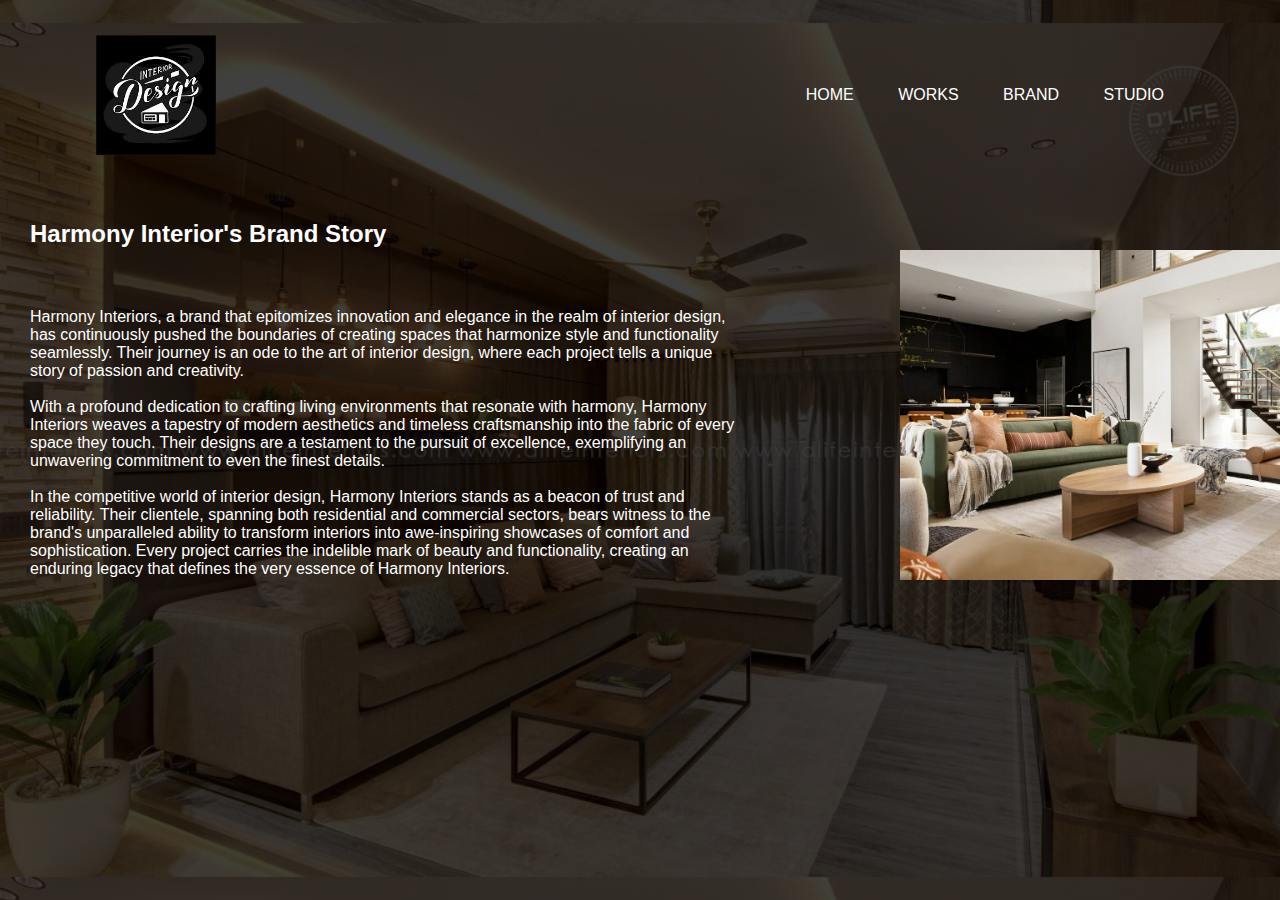
==== brand.html @ 712baba8 "update brand.html to github" ====
<!DOCTYPE html>
<html>
<head>
    <title>Interior Design</title>
    <link rel="stylesheet" href="websitepage3.css">
    <link rel="icon" href="image/images (1).jpeg">
</head>
<body>
    <div class="banner">
        <div class="navbar">
            <img src="image/images (1).jpeg" class="logo">
            <ul>
                <li><a href="Home.html">Home</a></li>
                <li><a href="work.html">Works</a></li>
                <li><a href="WebsitePage3.html">Brand</a></li>
                <li><a href="Studio.html">Studio</a></li>
            </ul>
        </div>

        <div class = "branding">
            <h2 class = "brand">Harmony Interior's Brand Story</h2>
            <p class = "brand">
            Harmony Interiors, a brand that epitomizes innovation and elegance in the realm of interior design, 
            has continuously pushed the boundaries of creating spaces that harmonize style and functionality seamlessly. 
            Their journey is an ode to the art of interior design, where each project tells a unique story of passion 
            and creativity.
            <br><br>With a profound dedication to crafting living environments that resonate with harmony, 
            Harmony Interiors weaves a tapestry of modern aesthetics and timeless craftsmanship into the fabric of 
            every space they touch. Their designs are a testament to the pursuit of excellence, exemplifying an 
            unwavering commitment to even the finest details.
            <br><br>In the competitive world of interior design, 
            Harmony Interiors stands as a beacon of trust and reliability. Their clientele, spanning both 
            residential and commercial sectors, bears witness to the brand's unparalleled ability to transform 
            interiors into awe-inspiring showcases of comfort and sophistication. Every project carries the 
            indelible mark of beauty and functionality, creating an enduring legacy that defines the very 
            essence of Harmony Interiors.
            </p>
        
            <img class = "branddesign" src = "image/Contemporary-interior-design-and-decor-Urbanology-Designs.jpg">
        </div>

</body>
</html>
---- websitepage3.css ----
*
{
    margin :0;
    padding :0;
    font-family: sans-serif;
    box-sizing: border-box;

}

.banner
{
    position: relative;
    width: 100%;
    height: 100vh;
    background-image: linear-gradient(rgba(0,0,0,0.75),rgba(0,0,0,0.75)), url('image/Living.jpg');
    background-size: contain;
    background-position: center;
    background-attachment: fixed;
}

.navbar
{
    width: 85%;
    margin: auto;
    padding: 35px 0;
    display: flex;
    align-items: center;
    justify-content: space-between;
}

.logo
{
    width: 120px;
    cursor: pointer;
}

.navbar ul li
{
    list-style: none;
    display: inline-block;
    margin: 0 20px;
    position: relative;
}

.navbar ul li a
{
    text-decoration: none;
    color: #fff;
    text-transform: uppercase;
}

.navbar ul li::after
{
    content: '';
    height: 3px;
    width: 0;
    background: #009688;
    position: absolute;
    left: 0;
    bottom: -10px;
    transition: 0.5s;
}

.navbar ul li:hover::after
{
    width: 100%;

}

.brand
{

    font-family:'Lucida Sans', 'Lucida Sans Regular', 'Lucida Grande', 'Lucida Sans Unicode', Geneva, Verdana, sans-serif;
    width: 60%;
    padding: 30px;
    color: white; /* Sets the text color to white */
}

.branddesign
{
    background: linear-gradient(to top, rgba(0,0,0,0.8)50%,rgba(0,0,0,0.8)50%);
    position: absolute;
    top: 250px;
    left: 900px;
    width: 500px;
    height: auto;
}

.branding
{
    justify-content: center;
    align-items: center;
}
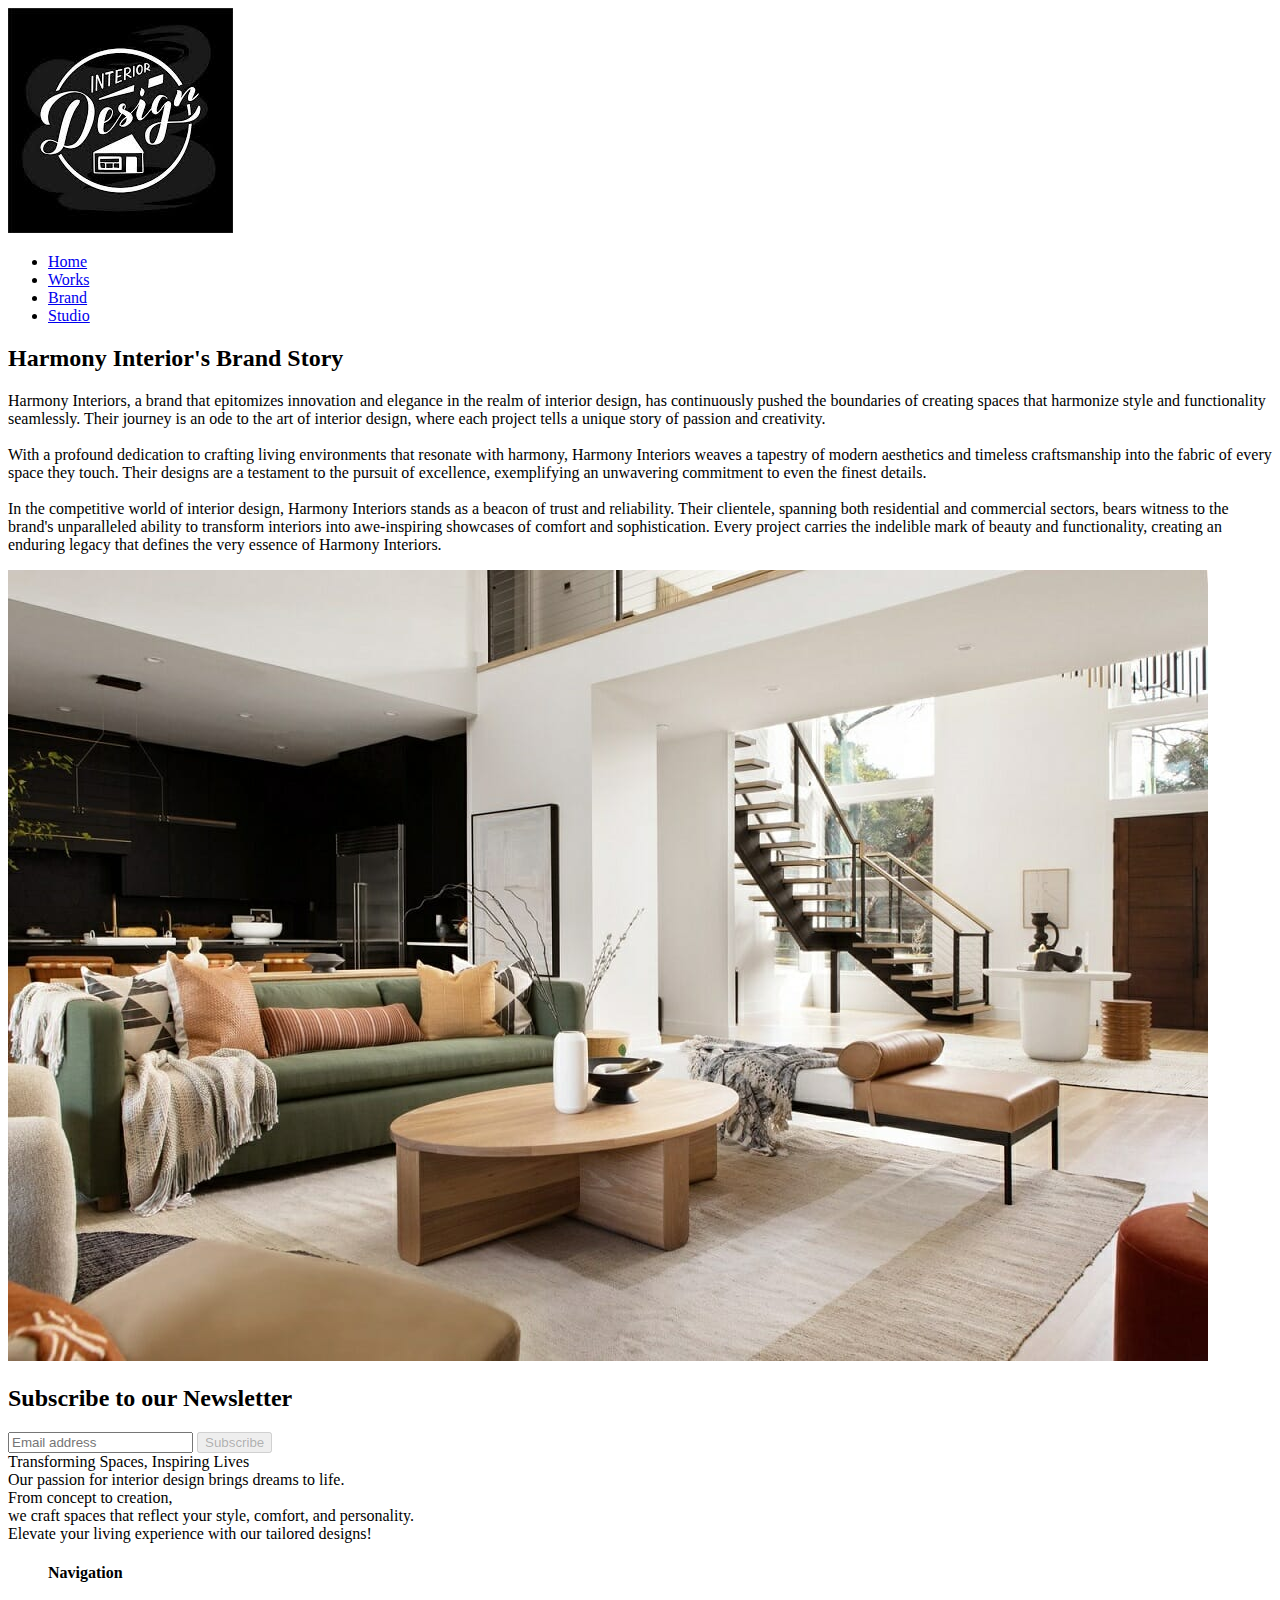
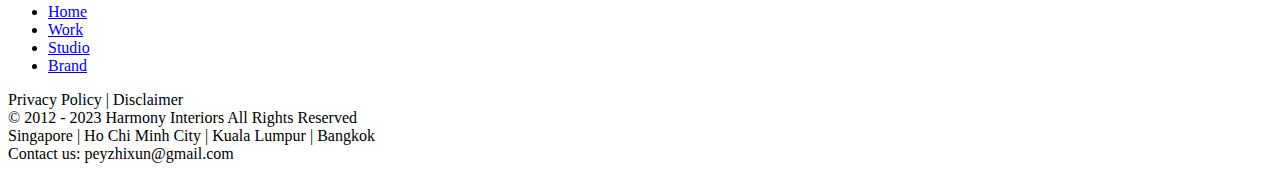
==== commit cac9a572: "update brand.html to github" ====
--- a/brand.html
+++ b/brand.html
@@ -2,7 +2,8 @@
 <html>
 <head>
     <title>Interior Design</title>
-    <link rel="stylesheet" href="websitepage3.css">
+    <link rel="stylesheet" href="HeaderFooter.css">
+    <link rel = "stylesheet" href = "MainContent.css">
     <link rel="icon" href="image/images (1).jpeg">
 </head>
 <body>
@@ -12,7 +13,7 @@
             <ul>
                 <li><a href="Home.html">Home</a></li>
                 <li><a href="work.html">Works</a></li>
-                <li><a href="WebsitePage3.html">Brand</a></li>
+                <li><a href="brand.html">Brand</a></li>
                 <li><a href="Studio.html">Studio</a></li>
             </ul>
         </div>
@@ -39,5 +40,46 @@
             <img class = "branddesign" src = "image/Contemporary-interior-design-and-decor-Urbanology-Designs.jpg">
         </div>
 
+        <div class="footer">
+
+            <div id="signup">
+                <form action="" method="" id="subscribe-form" name="-subscribe-form" class="validate" target="_blank" novalidate>
+                    <div id="signup_scroll">
+                        <h2>Subscribe to our Newsletter</h2>
+                        <input type="email" value="" name="EMAIL" class="email" id="mce-EMAIL" placeholder="Email address" required>
+                        <input type="submit" value="Subscribe" name="subscribe" id="-subscribe" class="button" disabled>
+                    </div>
+                </form>
+            </div>
+
+            <div class = "footer-para">
+                Transforming Spaces, Inspiring Lives<br> Our passion for interior design brings dreams to life.<br>
+                From concept to creation,<br> we craft spaces that reflect your style, comfort, and personality.<br>
+                Elevate your living experience with our tailored designs!
+            </div>
+            <div class="footer-links">
+                <!-- Navigation links -->
+                <ul>
+                    <h4>Navigation</h2>
+                    <li><a href ="Home.html">Home</a></li>
+                    <li><a href="work.html">Work</a></li>
+                    <li><a href="studio.html">Studio</a></li>
+                    <li><a href="brand.html">Brand</a></li>
+                    <!-- Add other links as needed -->
+                </ul>
+            </div>
+
+            <div class = "copyright">
+                <p>
+                    Privacy Policy | Disclaimer <br>
+                    © 2012 - 2023 Harmony Interiors All Rights Reserved <br>
+                    Singapore | Ho Chi Minh City | Kuala Lumpur | Bangkok<br>
+                    Contact us: peyzhixun@gmail.com
+                </p>
+            </div>
+
+
+        </div>
+
 </body>
 </html>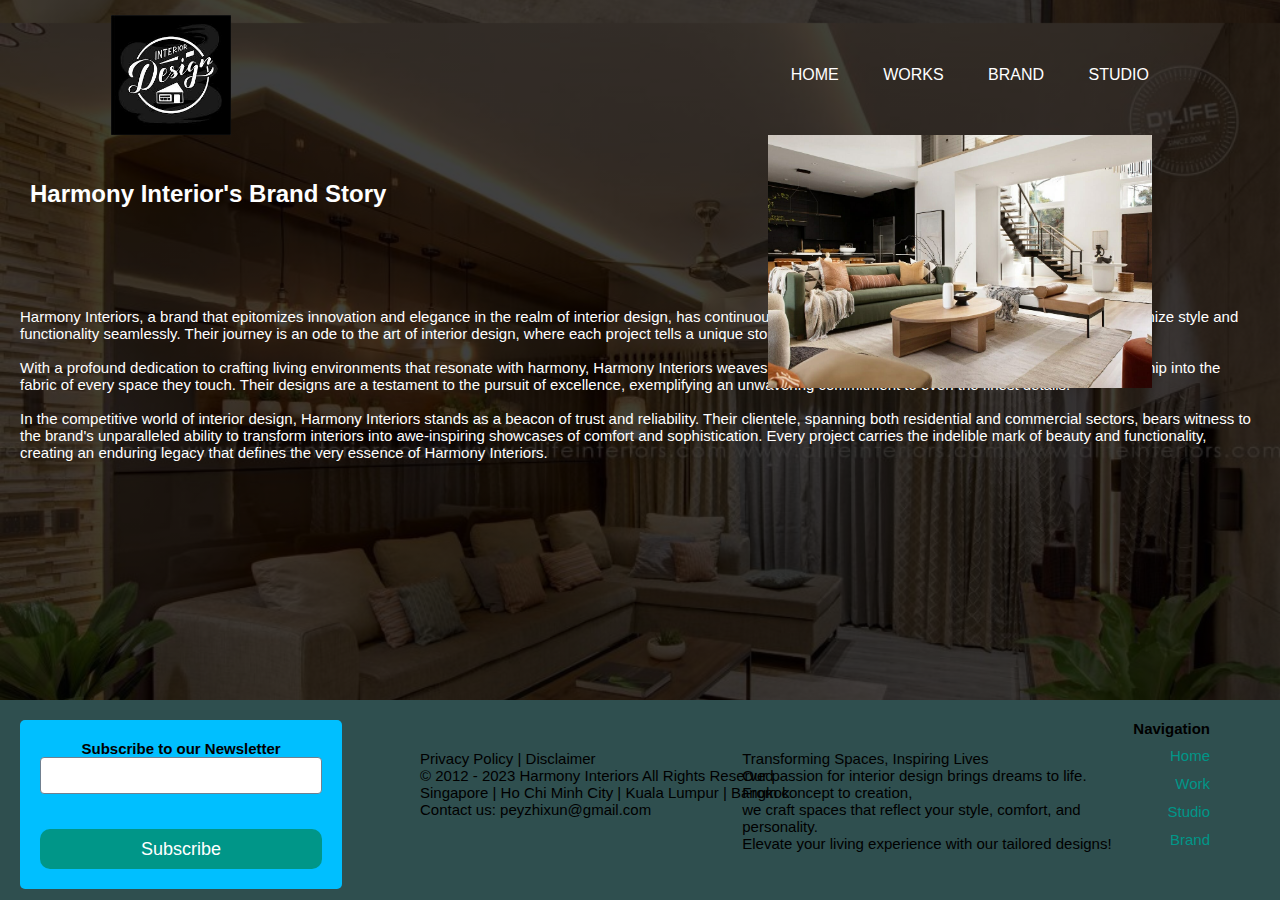
==== commit 7a841b74: "update brand.html to github" ====
--- a/brand.html
+++ b/brand.html
@@ -1,16 +1,23 @@
 <!DOCTYPE html>
 <html>
 <head>
-    <title>Interior Design</title>
+    <!-- Title of the webpage -->
+    <title>Branding</title>
+    <!-- External stylesheets -->
     <link rel="stylesheet" href="HeaderFooter.css">
     <link rel = "stylesheet" href = "MainContent.css">
+    <!-- Favicon for the webpage -->
     <link rel="icon" href="image/images (1).jpeg">
 </head>
 <body>
+    <!-- Main container -->
     <div class="banner">
+        <!-- Navigation bar -->
         <div class="navbar">
+            <!-- Logo -->
             <img src="image/images (1).jpeg" class="logo">
             <ul>
+            <!-- Navigation links -->
                 <li><a href="Home.html">Home</a></li>
                 <li><a href="work.html">Works</a></li>
                 <li><a href="brand.html">Brand</a></li>
@@ -18,9 +25,17 @@
             </ul>
         </div>
 
+        <!-- Branding section -->
         <div class = "branding">
+
+            <!-- Title and description of brand story -->
             <h2 class = "brand">Harmony Interior's Brand Story</h2>
             <p class = "brand">
+                <!-- Brand story content -->
+                <!-- Describes the essence and journey of Harmony Interiors -->
+                <!-- Emphasizes dedication to innovation and elegance in interior design -->
+                <!-- Highlights the brand's commitment to creating harmonious spaces -->
+
             Harmony Interiors, a brand that epitomizes innovation and elegance in the realm of interior design, 
             has continuously pushed the boundaries of creating spaces that harmonize style and functionality seamlessly. 
             Their journey is an ode to the art of interior design, where each project tells a unique story of passion 
@@ -37,11 +52,14 @@
             essence of Harmony Interiors.
             </p>
         
-            <img class = "branddesign" src = "image/Contemporary-interior-design-and-decor-Urbanology-Designs.jpg">
+            <!-- Image illustrating brand's design -->
+            <img class = "branddesign" src = "image/Contemporary-interior-design-and-decor-Urbanology-Designs.jpg"></img>
         </div>
 
+        <!-- Footer section -->
         <div class="footer">
 
+            <!-- Newsletter signup form -->
             <div id="signup">
                 <form action="" method="" id="subscribe-form" name="-subscribe-form" class="validate" target="_blank" novalidate>
                     <div id="signup_scroll">
@@ -52,11 +70,13 @@
                 </form>
             </div>
 
+            <!-- Footer paragraph -->
             <div class = "footer-para">
                 Transforming Spaces, Inspiring Lives<br> Our passion for interior design brings dreams to life.<br>
                 From concept to creation,<br> we craft spaces that reflect your style, comfort, and personality.<br>
                 Elevate your living experience with our tailored designs!
             </div>
+            <!-- Footer links -->
             <div class="footer-links">
                 <!-- Navigation links -->
                 <ul>
@@ -69,6 +89,7 @@
                 </ul>
             </div>
 
+            <!-- Copyright information -->
             <div class = "copyright">
                 <p>
                     Privacy Policy | Disclaimer <br>
--- a/HeaderFooter.css
+++ b/HeaderFooter.css
@@ -0,0 +1,170 @@
+*
+{
+    margin :0;
+    padding :0;
+    font-family: sans-serif;
+    box-sizing: border-box;
+
+}
+
+.banner
+{
+    position: relative;
+    width: 100%;
+    height: 100vh;
+    background-image: linear-gradient(rgba(0,0,0,0.75),rgba(0,0,0,0.75)), url('image/Living.jpg');
+    background-size: contain;
+    background-position: center;
+    background-attachment: fixed;
+}
+
+.navbar
+{
+    width: 85%;
+    margin: auto;
+    padding: 35px 0;
+    display: flex;
+    align-items: center;
+    justify-content: space-between;
+}
+
+.logo
+{
+    width: 120px;
+    cursor: pointer;
+}
+
+.navbar ul li
+{
+    list-style: none;
+    display: inline-block;
+    margin: 0 20px;
+    position: relative;
+}
+
+.navbar ul li a
+{
+    text-decoration: none;
+    color: #fff;
+    text-transform: uppercase;
+}
+
+.navbar ul li::after
+{
+    content: '';
+    height: 3px;
+    width: 0;
+    background: #009688;
+    position: absolute;
+    left: 0;
+    bottom: -10px;
+    transition: 0.5s;
+}
+
+.navbar ul li:hover::after
+{
+    width: 100%;
+
+}
+
+/* Footer CSS */
+.footer
+{
+    background-color: darkslategrey; 
+    width: 100%;
+    position: absolute;
+    text-align: left;
+    font-size: 15px;
+    padding: 20px ;
+    top: 700px;
+    color: black;
+    height: 200px;
+    display: flex; /* Use flexbox for layout */
+    flex-direction: row; /* Display content in a row */
+    justify-content: space-between; /* Distribute content */
+    align-items: flex-start; /* Align content to the top */
+}
+/* Styling for the newsletter signup form */
+
+#signup {
+    background: #00bfff;
+    padding: 20px;
+    border-radius: 5px;
+    text-align: center;
+    font-size: 10px;
+    margin-bottom: 5px;
+}
+
+#signup h2 {
+    margin-bottom: 0px;
+}
+
+#signup input[type="email"] {
+    width: 100%;
+    padding: 10px;
+    margin-bottom: 5px;
+    border: 1px solid slategrey;
+    border-radius: 4px;
+}
+
+#signup input[type="submit"] {
+    width: 100%;
+    padding: 10px;
+    border: none;
+    border-radius: 4px;
+    background-color: #009688;
+    color: fff;
+    cursor: pointer;
+    transition: background-color 0.3s ease;
+    border-radius: 10px;
+}
+
+#signup input[type="submit"]:hover {
+    background-color: white;
+}
+
+.copyright{
+    position: absolute;
+    text-align: left;
+    margin-left: 400px;
+    top: 50px;
+}
+
+.footer-para 
+{
+    margin-left: 400px;
+    margin-top: 30px;
+}
+
+.footer-links ul {
+    list-style: none;
+    display: flex;
+    padding: 0;
+    margin: 0;
+    
+}
+.footer-links h4{
+    margin-right: 50px
+}
+.footer-links ul {
+    text-decoration: none;
+    flex-direction: column;
+    list-style: none;
+    padding: 0;
+    margin: 0;
+    text-align: right;
+}
+
+.footer-links ul li {
+
+    list-style: none;
+    text-decoration: none;
+    margin-bottom: 1px; /* Space between each list item */
+    margin-right: 50px;
+    margin-top: 10px;
+}
+
+.footer-links ul li a {
+    text-decoration: none; /* Remove underline from links */
+    color:#009688; /* Set the link color */
+}--- a/MainContent.css
+++ b/MainContent.css
@@ -0,0 +1,848 @@
+.content{
+    width: 1200px;
+    height: auto;
+    margin: auto;
+    color: #fff;
+    position: relative;
+}
+
+.content .para{
+    padding-left: 20px;
+    padding-bottom: 25px;
+    font-family: Arial;
+    letter-spacing: 1.2px;
+    line-height: 30px;
+}
+
+.content h1{
+    font-family: 'Times New Roman';
+    font-size: 50px;
+    padding-left: 20px;
+    margin-top: 1%;
+    letter-spacing: 2px;
+}
+
+.content .con{
+    width: 160px;
+    height: 40px;
+    background-color: #009688;
+    border: none;
+    margin-bottom: 10px;
+    margin-left: 20px;
+    font-size: 18px;
+    border-radius: 10px;
+    cursor: pointer;
+    transition: .4s;
+}
+
+.content .con a{
+    text-decoration: none;
+    color: #000;
+    transition: .3s 
+}
+
+.con:hover{
+    background-color: #fff;
+}
+
+.content span{
+    color:#009688;
+    font-size: 60px;
+}
+
+.form{
+    width: 300px;
+    height: 460px;
+    background: linear-gradient(to top, rgba(0,0,0,0.8)50%,rgba(0,0,0,0.8)50%);
+    position: absolute;
+    top: 200px;
+    left: 1100px;
+    color: #fff;
+    border-radius: 10px;
+    padding: 25px;
+    margin: auto;
+    text-align: center;
+}
+
+input[type="text"],
+input[type="password"] {
+    width: 100%;
+    margin-bottom: 10px;
+    
+}
+
+#usernameFeedback {
+    margin-top: 10px;
+    font-size: 12px;
+    font-weight: bold;
+    color:#009688;
+    text-align: left;
+    margin-left: 15px;
+}
+
+input[type="password"] {
+    width: 100%;
+    margin-bottom: 10px;
+}
+
+#passwordFeedback {
+    margin-top: 10px;
+    font-size: 12px;
+    font-weight: bold;
+    color: #009688;
+    text-align: left;
+    margin-left: 15px;
+}
+
+
+.form h2{
+    width: 220px;
+    position: relative;
+    font-family:sans-serif;
+    color:#009688;
+    font-size: 22px;
+    background-color: white;
+    border-radius: 10px;
+    margin: 0px;
+    padding: 8px;  
+    right: -10px;
+    text-align: center;
+    
+    
+}
+
+.form input{
+    width: 220px;
+    height: 35px;
+    background: transparent;
+    border-bottom: 1px solid #009688;
+    border-top: none;
+    border-right: none;
+    border-left: none;
+    color:#fff;
+    font-size: 15px;
+    letter-spacing: 1px;
+    margin-top: 30px;
+    font-family: sans-serif;
+}
+
+.form input:focus{
+    outline: none;
+}
+
+::placeholder{
+    color: white;
+    font-family: Arial;
+}
+
+.button{
+    width: 220px;
+    height: 40px;
+    background:#009688;
+    border: none;
+    margin-top: 30px;
+    font-size: 18px;
+    border-radius: 10px;
+    cursor: pointer;
+    color: #fff;
+    transition: 0.4s ease;
+}
+
+.button:hover{
+    background: #fff;
+    color:#009688;
+}
+
+.button a{
+    text-decoration: none;
+    color: #000;
+    font-weight: bold;
+}
+
+.form .link{
+    font-family: Arial, Helvetica, sans-serif;
+    font-size: 17px;
+    padding-top: 20px;
+    text-align: center;
+}
+
+.form .link a{
+    text-decoration:none;
+    color:#009688;
+}
+
+.loginwith{
+    padding-top:15px;
+    padding-bottom: 10px;
+    text-align: center;
+
+}
+
+.icon a{
+    text-decoration: none;
+    color: #fff;
+
+}
+
+.icon ion-icon{
+    color:white;
+    font-size: 25px;
+    padding-left: 14px;
+    padding-top: 5px; 
+    transition: 0.3s ease;
+}
+
+.icon ion-icon:hover{
+    color:#009688;
+}
+
+@media screen and (max-width: 480px) {
+    .content {
+        font-size: 9px;
+        padding: 5px;
+        width: 100%;
+    }
+    .form {
+        width: 65%; /* Adjust for full-width mobile form */
+        left: 20%; /* Reset position for mobile */
+    }
+    .content h1 {
+        font-size: 35px; /* Adjust heading size for mobile */
+    }
+    .navbar {
+        padding: 10px; /* Adjust navbar padding for mobile */
+        font-size: 10px;
+        width: 100%;
+    }
+}
+
+@media screen and (min-width: 481px) and (max-width: 768px) {
+    /* Styles specific to tablet-sized screens go here */
+    .content {
+        font-size: 16px; /* Adjust font size for tablets */
+        padding: 10px; /* Adjust padding for tablets */
+    }
+    .form {
+        width: 50%; /* Adjust form width for tablets */
+        left: 30%; /* Center the form horizontally for tablets */
+    }
+    .content h1 {
+        font-size: 45px; /* Adjust heading size for tablets */
+    }
+    .navbar {
+        padding: 20px; /* Adjust navbar padding for tablets */
+    }
+}
+
+
+/*-------------------------------------------------------*/
+/* Styling for Home Page */
+/*-------------------------------------------------------*/
+
+.Homepage-details
+{
+    width: 100%;
+    position: absolute;
+    top: 50%;
+    transform: translateY(-50%);
+    text-align: center;
+    color: #fff;
+}
+
+.Homepage-details h1
+{
+    font-size: 35px;
+    margin-top: 160px;
+    padding: 10px;
+}
+
+.Homepage-details .p
+{
+    margin: 20px auto;
+    font-weight: 100;
+    line-height: 25px;
+    font-size: 15px;
+}
+
+.Homepage-button
+{
+    width: 200px;
+    padding: 15px 0;
+    text-align: center;
+    margin: 20px 10px;
+    border-radius: 25px;
+    font-weight: bold;
+    border: 2px solid #009688;
+    background: transparent;
+    color: #fff;
+    cursor: pointer;
+    position: relative;
+    overflow: hidden;
+}
+
+.Homepage-button span
+{
+    background: #009688;
+    height: 100%;
+    width: 0;
+    border-radius: 25px;
+    position: absolute;
+    left: 0;
+    bottom: 0;
+    z-index: -1;
+    transition: 0.5s;
+}
+
+.Homepage-button:hover span
+{
+    width: 100%;
+}
+
+.Homepage-button:hover
+{
+    border: none;
+}
+
+
+
+@media screen and (max-width: 480px) {
+    .Homepage-content {
+        font-size: 14px;
+        padding: 5px;
+        width: 100%;
+    }
+
+    .Homepage-details h1 {
+        font-size: 30px; /* Adjust heading size for mobile */
+    }
+
+    .Homepage-navbar {
+        padding: 10px; /* Adjust navbar padding for mobile */
+        font-size: 10px;
+        width: 100%;
+    }
+
+    .footer {
+        flex-direction: column; /* Stack footer content vertically */
+        align-items: center; /* Center content */
+        height: 700px;
+    }
+
+    #signup {
+        width: 80%; /* Adjust width */
+        margin-bottom: 20px; /* Add some space */
+    }
+
+    .footer-para {
+        text-align: center; /* Center text */
+        font-size: 15px; /* Adjust font size */
+        margin: 20px 0; /* Add space */
+        margin-top: 120px;
+    }
+
+    .footer-links {
+        text-align: center; /* Center links */
+    }
+
+    .footer-links ul {
+        padding: 0;
+        margin: 0;
+        margin-left: 120px;
+    }
+
+    .footer-links ul li {
+        margin: 10px 0; /* Add space between links */
+        margin-right: 150px;
+    }
+    .footer-links h4{
+        text-align: center;
+        margin-right: 150px;
+    }
+
+    .copyright {
+        text-align: center; /* Center text */
+        font-size: 14px; /* Adjust font size */
+        margin: 10px 0; /* Add space */
+        margin-top: 200px;
+    }
+}
+
+
+@media screen and (min-width: 481px) and (max-width: 768px) {
+    /* Styles specific to tablet-sized screens go here */
+    .Homepage-content {
+        font-size: 16px; /* Adjust font size for tablets */
+        padding: 10px; /* Adjust padding for tablets */
+    }
+
+    .Homepage-details h1 {
+        font-size: 45px; /* Adjust heading size for tablets */
+    }
+    .Homepage-navbar {
+        padding: 20px; /* Adjust navbar padding for tablets */
+    }
+}
+/* --------------------------------------*/
+/* Work Page Styling */
+/*---------------------------------------*/
+
+.works {
+    text-align: center;
+    color: #009688;
+    margin-bottom: 0%;
+}
+
+.works h3 {
+    font-size: 24px;
+}
+
+.work-container {
+    display: flex;
+    flex-wrap: wrap;
+    justify-content: center;
+    align-items: center;
+    margin-top: 20px;
+}
+
+.work-container div {
+    background: linear-gradient(to top, rgba(0,0,0,0.8)50%,rgba(0,0,0,0.8)50%);
+    width: 12%;
+    margin: 10px;
+    position: relative;
+    overflow: hidden;
+    border-radius: 10px;
+}
+
+.work-container div img {
+    width: 100%;
+    height: auto;
+    transition: transform 0.3s ease-in-out;
+    border-radius: 10px;
+}
+
+.work-container div:hover img {
+    transform: scale(1.05);
+    
+}
+
+@media screen and (max-width: 480px) {
+    .navbar {
+        padding: 10px;
+        font-size: 9px;
+        width: 100%; 
+    }
+
+    .logo {
+        width: 80px; /* Adjust logo size for mobile */
+    }
+
+
+    .works h3 {
+        font-size: 20px; /* Adjust heading size for mobile */
+    }
+
+    .work-container {
+        display: flex;
+        flex-wrap: wrap;
+        justify-content: center;
+        align-items: center;
+        margin-top: 20px;
+        
+    }
+    
+    .work-container div {
+        background: linear-gradient(to top, rgba(0,0,0,0.8)50%,rgba(0,0,0,0.8)50%);
+        width: 20%;
+        margin: 10px;
+        position: relative;
+        overflow: hidden;
+    }
+    
+    .work-container div img {
+        width: 100%;
+        height: auto;
+        transition: transform 0.3s ease-in-out;
+        
+    }
+    
+    .work-container div:hover img {
+        transform: scale(1.05);
+    }
+}
+
+@media screen and (min-width: 481px) and (max-width: 768px) {
+    .navbar {
+        padding: 15px;
+        font-size: 10px;
+    }
+
+    .logo {
+        width: 80px;
+    }
+    
+    .works h3 {
+        font-size: 20px; /* Adjust heading size for mobile */
+    }
+
+    .work-container {
+        display: flex;
+        flex-wrap: wrap;
+        justify-content: center;
+        align-items: center;
+        margin-top: 20px;
+    }
+    
+    .work-container div {
+        background: linear-gradient(to top, rgba(0,0,0,0.8)50%,rgba(0,0,0,0.8)50%);
+        width: 15%;
+        margin: 10px;
+        position: relative;
+        overflow: hidden;
+    }
+    
+    .work-container div img {
+        width: 100%;
+        height: auto;
+        transition: transform 0.3s ease-in-out;
+    }
+    
+    .work-container div:hover img {
+        transform: scale(1.05);
+    }
+}
+
+/* -------------------------------------*/
+/* Brand Page Styling */
+/* -------------------------------------*/
+
+.brand
+{
+
+    font-family:'Lucida Sans', 'Lucida Sans Regular', 'Lucida Grande', 'Lucida Sans Unicode', Geneva, Verdana, sans-serif;
+    width: 60%;
+    padding: 30px;
+    color: white; /* Sets the text color to white */
+}
+
+.branddesign
+{
+    background: linear-gradient(to top, rgba(0,0,0,0.8)50%,rgba(0,0,0,0.8)50%);
+    position: absolute;
+    top: 250px;
+    left: 900px;
+    width: 500px;
+    height: auto;
+    transition: transform 0.3s ease-in-out
+}
+.branddesign:hover{
+    transform: scale(1.05);
+}
+
+.branding
+{
+    justify-content: center;
+    align-items: center;
+}
+
+
+@media screen and (max-width: 480px) {
+    .branding p {
+        font-size: 12px;
+        padding: 20px;
+        width: 90%;
+    }
+    .brand h2 {
+        font-size: 25px;
+    }
+    .navbar {
+        padding: 10px;
+        font-size: 9px;
+        width: 100%;
+    }
+
+    .branddesign{
+        width: 30%;
+        left: 60%;
+        top: 18%;
+    }
+
+}
+
+@media screen and (min-width: 769px) {
+    .branding p {
+        font-size: 15px;
+        padding: 20px;
+        width: 100%;
+        margin-top: 50px;
+    }
+    .brand h2 {
+        font-size: 35px;
+    }
+    .navbar {
+        padding: 15px;
+    }
+
+    .branddesign{
+        width: 30%;
+        left: 60%;
+        top: 15%;
+    }
+}
+/* --------------------------------------*/
+/* Studio Page Styling */
+/* --------------------------------------*/
+.stu h3{
+    font-family: 'Times New Roman';
+    font-size: 15px;
+    padding-left: 40px;
+    letter-spacing: 2px;
+    color:#fff;
+}
+
+.stu h4{
+    font-family:'Segoe UI';
+    font-size: 20px;
+    padding-left: 40px;
+    margin-top: 1%;
+    letter-spacing: 2px;
+    color:#009688;
+    text-shadow: 10px;
+}
+
+.p1{
+    font-family: 'Times New Roman';
+    font-size: 20px;
+    padding-left: 40px;
+    margin-top: 0%;
+    letter-spacing: 2px;
+    color:#fff;
+}
+
+.awards h4{
+    font-family:'Segoe UI';
+    font-size: 20px;
+    padding-left: 40px;
+    margin-top: 1%;
+    letter-spacing: 2px;
+    color:#009688;
+    text-shadow: 10px;
+}
+
+.p2{
+    font-family: 'Times New Roman';
+    font-size: 20px;
+    padding-left: 40px;
+    margin-top: 0%;
+    letter-spacing: 1.5px;
+    color:#fff;
+}
+
+.projects h4{
+    font-family:'Segoe UI';
+    font-size: 20px;
+    padding-left: 40px;
+    margin-top: 1%;
+    letter-spacing: 1.5px;
+    color:#009688;
+    text-shadow: 10px;
+}
+
+.p3{
+    font-family: 'Times New Roman';
+    font-size: 20px;
+    padding-left: 40px;
+    margin-top: 0%;
+    letter-spacing: 2px;
+    color:#fff; 
+}
+
+
+.testament p {
+    font-family: 'Segoe UI';
+    font-size: 15px;
+    margin-left: 240px;
+    margin-top: -270px;
+    letter-spacing: 1.5;
+    color:aliceblue;
+    text-shadow: 10px;
+    
+}
+
+.founder h3 {
+    font-family:'Segoe UI';
+    font-size: 20px;
+    margin-left: 700px;
+    margin-top: -250px;
+    letter-spacing: 2px;
+    color:#009688;
+    text-shadow: 10px;
+}
+
+.founder h4 {
+    font-family:'Segoe UI';
+    font-size: 20px;
+    margin-left: 700px;
+    margin-top: 30px;
+    letter-spacing: 2px;
+    color:#009688;
+    text-shadow: 10px;
+}
+
+.founder p {
+    font-family:'Segoe UI';
+    font-size: 15px;
+    margin-left: 700px;
+    margin-top: -30px;
+    letter-spacing: 1.5px;
+    color:aliceblue;
+    text-shadow: 10px;
+}
+
+.founder img {
+    position: absolute;
+    top: 250px;
+    left: 1240px;
+    width: 200px;
+    height: auto;
+}
+
+
+@media screen and (max-width: 480px) {
+    .navbar {
+        padding: 10px; 
+        font-size: 9px;
+        width: 100%;
+    }
+    .stu h4, .p1, .awards h4, .p2, .projects h4, .p3 {
+        
+        font-size: 16px; 
+        padding-left: 10px; 
+        color:#009688; 
+        
+    }
+    .testament p {
+        
+        font-size: 10px;
+        margin-left: 120px; 
+        margin-top:-180px;
+        color: #fff; 
+        
+    }
+    .founder h4{
+        color:#009688;
+        margin-left: 120px; 
+        margin-top: 20px;
+    }
+    .founder h3{
+        color:#009688;
+        margin-left: 120px;
+        margin-top: 20px;
+    }
+    .founder p{
+        font-size: 10px; 
+        margin-left: 120px; 
+        margin-top: 5px;
+        color: #fff;
+    }
+    .founder img {
+        width: 20%;
+        left: 40%;
+        top: 10%;
+    }
+
+}
+
+
+/* Tablet Media Query */
+@media screen and (min-width: 769px) and (max-width: 1024px) {
+    .navbar {
+        padding: 20px; /* Adjusted navbar padding for tablets */
+        font-size: 12px; /* Adjusted font size for tablets */
+        width: 100%; /* Adjusted width to occupy full width */
+    }
+
+    .stu h4,
+    .p1,
+    .awards h4,
+    .p2,
+    .projects h4,
+    .p3 {
+        font-size: 18px; /* Increased font size for better readability on tablets */
+        padding-left: 15px; /* Adjusted padding for text elements */
+        color: #009688; /* Adjusted text color if needed */
+        /* Add other necessary styles */
+    }
+
+    .testament p {
+        font-size: 12px; /* Increased font size for better readability on tablets */
+        margin-left: 150px; /* Adjusted margin for better layout */
+        margin-top: -300px; /* Adjusted top margin */
+        color: #fff; /* Adjusted text color if needed */
+        /* Add other necessary styles */
+    }
+
+    .founder h4,
+    .founder h3 {
+        color: #009688; /* Adjusted text color if needed */
+        margin-left: 150px; /* Adjusted margin for better layout */
+        margin-top: 20px; /* Adjusted top margin */
+        /* Add other necessary styles */
+    }
+
+    .founder p {
+        font-size: 12px; /* Increased font size for better readability on tablets */
+        margin-left: 150px; /* Adjusted margin for better layout */
+        margin-top: 5px; /* Adjusted top margin */
+        color: #fff; /* Adjusted text color if needed */
+        /* Add other necessary styles */
+    }
+
+    .founder img {
+        width: 20%; /* Adjusted image width */
+        left: 70%; /* Adjusted image position */
+        top: 50%; /* Adjusted image position */
+        /* Add other necessary styles */
+    }
+
+    .footer {
+        flex-direction: row; /* Revert to horizontal layout */
+        justify-content: space-around; /* Space items evenly */
+        align-items: center; /* Center content vertically */
+        height: 250px; /* Adjusted height for tablet */
+    }
+
+    #signup {
+        width: auto; /* Reset width for form */
+        margin-bottom: 0; /* Remove extra margin */
+    }
+
+    .footer-para {
+        text-align: center; /* Center text */
+        font-size: 12px; /* Adjust font size */
+        margin: 0; /* Reset margin */
+        margin-top: 75px;
+    }
+
+    .footer-links {
+        text-align: center; /* Center links */
+    }
+
+    .footer-links ul {
+        padding: 0;
+        margin: 0px;
+        display: flex; /* Display links in a row */
+        justify-content: center; /* Center links horizontally */
+    }
+
+    .footer-links ul li {
+        margin: 10 0px; /* Add space between links */
+    }
+
+    .copyright {
+        text-align: center; /* Center text */
+        font-size: 12px; /* Adjust font size */
+        margin: 10px 0; /* Add space */
+        margin-top: 0px;
+        margin-left: 180px;
+    }
+}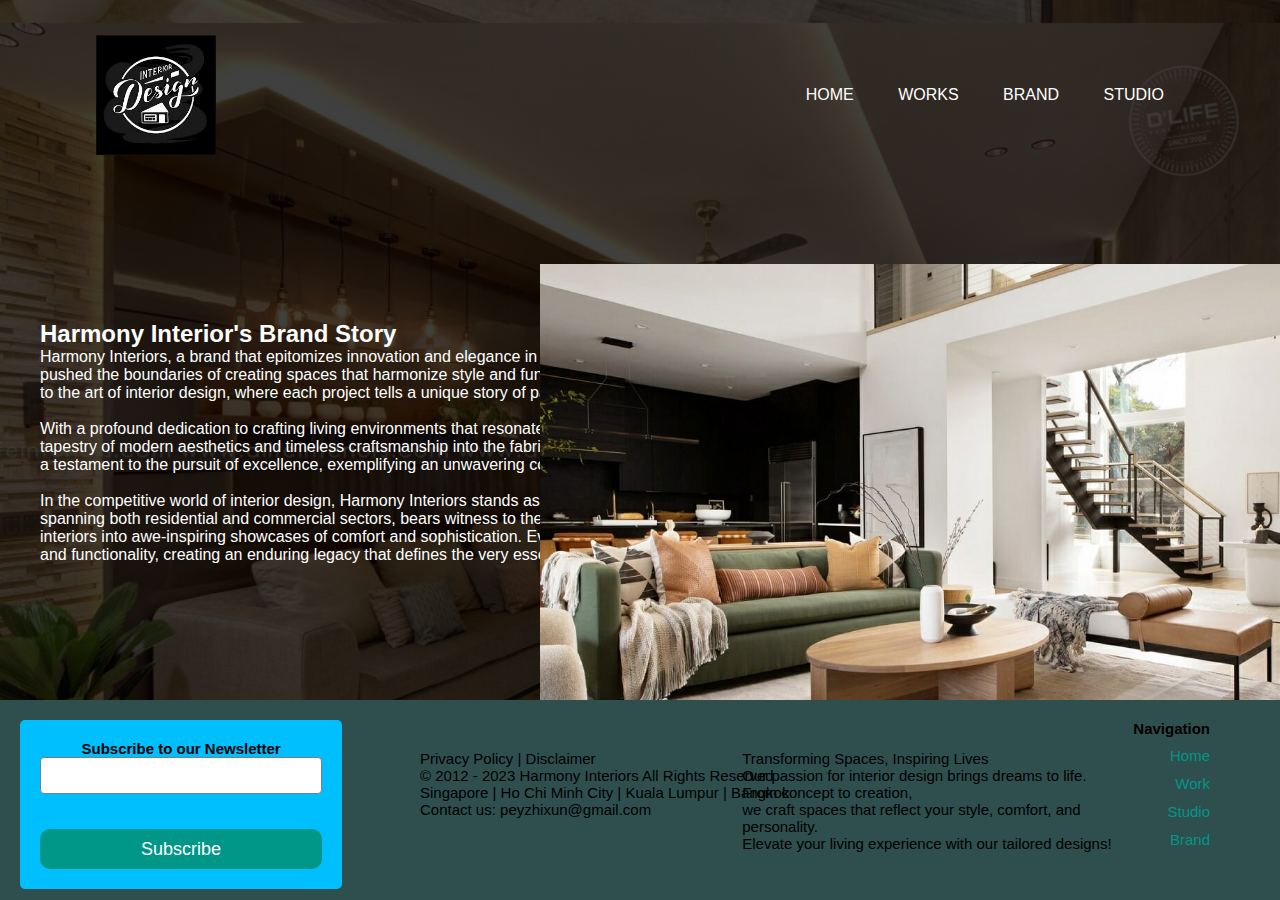
==== commit 7e77b3f5: "update brand.html to github" ====
--- a/brand.html
+++ b/brand.html
@@ -20,7 +20,7 @@
             <!-- Navigation links -->
                 <li><a href="Home.html">Home</a></li>
                 <li><a href="work.html">Works</a></li>
-                <li><a href="brand.html">Brand</a></li>
+                <li>BRAND</li>
                 <li><a href="Studio.html">Studio</a></li>
             </ul>
         </div>
--- a/HeaderFooter.css
+++ b/HeaderFooter.css
@@ -1,56 +1,58 @@
-*
-{
-    margin :0;
-    padding :0;
+/* Resetting default margins, padding, font-family, and box-sizing */
+* {
+    margin: 0;
+    padding: 0;
     font-family: sans-serif;
     box-sizing: border-box;
-
 }
 
-.banner
-{
+/* Banner styles */
+.banner {
     position: relative;
     width: 100%;
     height: 100vh;
-    background-image: linear-gradient(rgba(0,0,0,0.75),rgba(0,0,0,0.75)), url('image/Living.jpg');
+    /* Background image and properties */
+    background-image: linear-gradient(rgba(0, 0, 0, 0.75), rgba(0, 0, 0, 0.75)), url('image/Living.jpg');
     background-size: contain;
     background-position: center;
     background-attachment: fixed;
 }
 
-.navbar
-{
+/* Navbar styles */
+.navbar {
     width: 85%;
     margin: auto;
     padding: 35px 0;
     display: flex;
     align-items: center;
     justify-content: space-between;
+    color: white;
 }
 
-.logo
-{
+/* Logo styles */
+.logo {
     width: 120px;
     cursor: pointer;
 }
 
-.navbar ul li
-{
+/* Navigation list styles */
+.navbar ul li {
     list-style: none;
     display: inline-block;
     margin: 0 20px;
     position: relative;
 }
 
-.navbar ul li a
-{
+/* Navigation link styles */
+.navbar ul li a {
     text-decoration: none;
     color: #fff;
     text-transform: uppercase;
 }
 
-.navbar ul li::after
-{
+/* Styling for hover effect on navigation links */
+.navbar ul li::after {
+    /* Adds an underline effect */
     content: '';
     height: 3px;
     width: 0;
@@ -61,15 +63,13 @@
     transition: 0.5s;
 }
 
-.navbar ul li:hover::after
-{
+/* Hover styling */
+.navbar ul li:hover::after {
     width: 100%;
-
 }
 
-/* Footer CSS */
-.footer
-{
+/* Footer styles */
+.footer {
     background-color: darkslategrey; 
     width: 100%;
     position: absolute;
@@ -79,13 +79,13 @@
     top: 700px;
     color: black;
     height: 200px;
-    display: flex; /* Use flexbox for layout */
-    flex-direction: row; /* Display content in a row */
-    justify-content: space-between; /* Distribute content */
-    align-items: flex-start; /* Align content to the top */
+    display: flex;
+    flex-direction: row;
+    justify-content: space-between;
+    align-items: flex-start;
 }
+
 /* Styling for the newsletter signup form */
-
 #signup {
     background: #00bfff;
     padding: 20px;
@@ -95,10 +95,12 @@
     margin-bottom: 5px;
 }
 
+/* Styling for the title of the signup form */
 #signup h2 {
     margin-bottom: 0px;
 }
 
+/* Styling for the email input field */
 #signup input[type="email"] {
     width: 100%;
     padding: 10px;
@@ -107,6 +109,7 @@
     border-radius: 4px;
 }
 
+/* Styling for the submit button */
 #signup input[type="submit"] {
     width: 100%;
     padding: 10px;
@@ -119,33 +122,39 @@
     border-radius: 10px;
 }
 
+/* Styling for the submit button on hover */
 #signup input[type="submit"]:hover {
     background-color: white;
 }
 
-.copyright{
+/* Copyright information styles */
+.copyright {
     position: absolute;
     text-align: left;
     margin-left: 400px;
     top: 50px;
 }
 
-.footer-para 
-{
+/* Paragraph in the footer */
+.footer-para {
     margin-left: 400px;
     margin-top: 30px;
 }
 
+/* Styling for the unordered list in the footer links */
 .footer-links ul {
     list-style: none;
     display: flex;
     padding: 0;
     margin: 0;
-    
 }
-.footer-links h4{
-    margin-right: 50px
+
+/* Styling for the heading in footer links */
+.footer-links h4 {
+    margin-right: 50px;
 }
+
+/* Additional styling for the unordered list in footer links */
 .footer-links ul {
     text-decoration: none;
     flex-direction: column;
@@ -155,16 +164,17 @@
     text-align: right;
 }
 
+/* Styling for each list item in footer links */
 .footer-links ul li {
-
     list-style: none;
     text-decoration: none;
-    margin-bottom: 1px; /* Space between each list item */
+    margin-bottom: 1px;
     margin-right: 50px;
     margin-top: 10px;
 }
 
+/* Styling for the links in footer links */
 .footer-links ul li a {
-    text-decoration: none; /* Remove underline from links */
-    color:#009688; /* Set the link color */
-}+    text-decoration: none;
+    color: #009688;
+}
--- a/MainContent.css
+++ b/MainContent.css
@@ -1,3 +1,6 @@
+
+/* Login Page Styling */
+/* Content Styles */
 .content{
     width: 1200px;
     height: auto;
@@ -6,12 +9,14 @@
     position: relative;
 }
 
+/* Paragraph for content styles */
 .content .para{
     padding-left: 20px;
     padding-bottom: 25px;
     font-family: Arial;
     letter-spacing: 1.2px;
     line-height: 30px;
+    width: 60%;
 }
 
 .content h1{
@@ -52,10 +57,10 @@
 
 .form{
     width: 300px;
-    height: 460px;
+    height: 500px;
     background: linear-gradient(to top, rgba(0,0,0,0.8)50%,rgba(0,0,0,0.8)50%);
     position: absolute;
-    top: 200px;
+    top: 150px;
     left: 1100px;
     color: #fff;
     border-radius: 10px;
@@ -111,7 +116,8 @@
     
 }
 
-.form input{
+/* Styles for input fields within the form */
+.form input {
     width: 220px;
     height: 35px;
     background: transparent;
@@ -119,26 +125,29 @@
     border-top: none;
     border-right: none;
     border-left: none;
-    color:#fff;
+    color: #fff;
     font-size: 15px;
     letter-spacing: 1px;
     margin-top: 30px;
     font-family: sans-serif;
 }
 
-.form input:focus{
+/* Focus styles for input fields */
+.form input:focus {
     outline: none;
 }
 
-::placeholder{
+/* Placeholder text style */
+::placeholder {
     color: white;
     font-family: Arial;
 }
 
-.button{
+/* Styles for the login button */
+.button {
     width: 220px;
     height: 40px;
-    background:#009688;
+    background: #009688;
     border: none;
     margin-top: 30px;
     font-size: 18px;
@@ -148,53 +157,53 @@
     transition: 0.4s ease;
 }
 
-.button:hover{
+/* Hover effect for the login button */
+.button:hover {
     background: #fff;
-    color:#009688;
-}
-
-.button a{
-    text-decoration: none;
-    color: #000;
-    font-weight: bold;
-}
-
-.form .link{
+    color: #009688;
+}
+
+/* Styles for links within the form */
+.form .link {
     font-family: Arial, Helvetica, sans-serif;
     font-size: 17px;
     padding-top: 20px;
     text-align: center;
 }
 
-.form .link a{
-    text-decoration:none;
-    color:#009688;
-}
-
-.loginwith{
-    padding-top:15px;
+/* Styles for links within the form */
+.form .link a {
+    text-decoration: none;
+    color: #009688;
+}
+
+/* Styling for the 'loginwith' class */
+.loginwith {
+    padding-top: 15px;
     padding-bottom: 10px;
     text-align: center;
-
-}
-
-.icon a{
+}
+
+/* Icon link styles */
+.icon a {
     text-decoration: none;
     color: #fff;
-
-}
-
-.icon ion-icon{
-    color:white;
+}
+
+/* Icon styles for ion-icons */
+.icon ion-icon {
+    color: white;
     font-size: 25px;
     padding-left: 14px;
-    padding-top: 5px; 
+    padding-top: 5px;
     transition: 0.3s ease;
 }
 
-.icon ion-icon:hover{
-    color:#009688;
-}
+/* Hover effect for ion-icons */
+.icon ion-icon:hover {
+    color: #009688;
+}
+
 
 @media screen and (max-width: 480px) {
     .content {
@@ -239,8 +248,8 @@
 /* Styling for Home Page */
 /*-------------------------------------------------------*/
 
-.Homepage-details
-{
+/* Styling for the container holding home page details */
+.Homepage-details {
     width: 100%;
     position: absolute;
     top: 50%;
@@ -249,23 +258,23 @@
     color: #fff;
 }
 
-.Homepage-details h1
-{
+/* Styling for the main heading in the home page */
+.Homepage-details h1 {
     font-size: 35px;
     margin-top: 160px;
     padding: 10px;
 }
 
-.Homepage-details .p
-{
+/* Styling for the paragraphs in the home page details */
+.Homepage-details .p {
     margin: 20px auto;
     font-weight: 100;
     line-height: 25px;
     font-size: 15px;
 }
 
-.Homepage-button
-{
+/* Styling for the home page button */
+.Homepage-button {
     width: 200px;
     padding: 15px 0;
     text-align: center;
@@ -280,8 +289,8 @@
     overflow: hidden;
 }
 
-.Homepage-button span
-{
+/* Styling for the button hover effect */
+.Homepage-button span {
     background: #009688;
     height: 100%;
     width: 0;
@@ -293,17 +302,19 @@
     transition: 0.5s;
 }
 
-.Homepage-button:hover span
-{
+/* Increasing button width on hover */
+.Homepage-button:hover span {
     width: 100%;
 }
 
-.Homepage-button:hover
-{
+/* Removing border on button hover */
+.Homepage-button:hover {
     border: none;
 }
 
 
+
+/* @media for home page ( phone size ) */
 
 @media screen and (max-width: 480px) {
     .Homepage-content {
@@ -367,6 +378,7 @@
     }
 }
 
+/* @media for home page ( tablet size ) . */
 
 @media screen and (min-width: 481px) and (max-width: 768px) {
     /* Styles specific to tablet-sized screens go here */
@@ -382,20 +394,25 @@
         padding: 20px; /* Adjust navbar padding for tablets */
     }
 }
-/* --------------------------------------*/
+
+
+/* -------------------------------------- */
 /* Work Page Styling */
-/*---------------------------------------*/
-
+/* -------------------------------------- */
+
+/* Styling for the section containing work-related content */
 .works {
     text-align: center;
     color: #009688;
     margin-bottom: 0%;
 }
 
+/* Styling for the heading in the work section */
 .works h3 {
     font-size: 24px;
 }
 
+/* Styling for the container holding work items */
 .work-container {
     display: flex;
     flex-wrap: wrap;
@@ -404,8 +421,9 @@
     margin-top: 20px;
 }
 
+/* Styling for individual work items in the container */
 .work-container div {
-    background: linear-gradient(to top, rgba(0,0,0,0.8)50%,rgba(0,0,0,0.8)50%);
+    background: linear-gradient(to top, rgba(0, 0, 0, 0.8) 50%, rgba(0, 0, 0, 0.8) 50%);
     width: 12%;
     margin: 10px;
     position: relative;
@@ -413,6 +431,7 @@
     border-radius: 10px;
 }
 
+/* Styling for images within the work items */
 .work-container div img {
     width: 100%;
     height: auto;
@@ -420,284 +439,340 @@
     border-radius: 10px;
 }
 
+/* Hover effect on images within work items */
 .work-container div:hover img {
     transform: scale(1.05);
-    
-}
-
+}
+
+
+/* Adjustments for screens up to 480 pixels wide */
 @media screen and (max-width: 480px) {
+    /* Navbar adjustments for smaller screens */
     .navbar {
-        padding: 10px;
-        font-size: 9px;
-        width: 100%; 
-    }
-
+        padding: 10px; /* Decreases padding */
+        font-size: 9px; /* Reduces font size */
+        width: 100%; /* Sets width to fill the viewport */
+    }
+
+    /* Logo adjustments for smaller screens */
     .logo {
-        width: 80px; /* Adjust logo size for mobile */
-    }
-
-
+        width: 80px; /* Adjusts logo size for mobile */
+    }
+
+    /* Heading adjustments for smaller screens */
     .works h3 {
-        font-size: 20px; /* Adjust heading size for mobile */
-    }
-
+        font-size: 20px; /* Adjusts heading size for mobile */
+    }
+
+    /* Work container adjustments for smaller screens */
     .work-container {
-        display: flex;
-        flex-wrap: wrap;
-        justify-content: center;
-        align-items: center;
-        margin-top: 20px;
-        
-    }
-    
+        display: flex; /* Uses flexbox for layout */
+        flex-wrap: wrap; /* Allows items to wrap */
+        justify-content: center; /* Centers items horizontally */
+        align-items: center; /* Centers items vertically */
+        margin-top: 20px; /* Adds top margin */
+    }
+
+    /* Work container div adjustments for smaller screens */
     .work-container div {
         background: linear-gradient(to top, rgba(0,0,0,0.8)50%,rgba(0,0,0,0.8)50%);
-        width: 20%;
-        margin: 10px;
-        position: relative;
-        overflow: hidden;
+        width: 20%; /* Sets width of work items */
+        margin: 10px; /* Adds margin around work items */
+        position: relative; /* Sets positioning */
+        overflow: hidden; /* Hides overflowing content */
+    }
+
+    /* Work container div image adjustments for smaller screens */
+    .work-container div img {
+        width: 100%; /* Makes images fill their container */
+        height: auto; /* Preserves image aspect ratio */
+        transition: transform 0.3s ease-in-out; /* Adds image transition */
+    }
+
+    /* Work container div image hover adjustments for smaller screens */
+    .work-container div:hover img {
+        transform: scale(1.05); /* Scales images on hover */
+    }
+}
+
+/* Adjustments for screens between 481px and 768px wide */
+@media screen and (min-width: 481px) and (max-width: 768px) {
+    /* Navbar adjustments for mid-sized screens */
+    .navbar {
+        padding: 15px; /* Increases padding */
+        font-size: 10px; /* Adjusts font size */
+    }
+
+    /* Logo adjustments for mid-sized screens */
+    .logo {
+        width: 80px; /* Sets logo width */
     }
     
-    .work-container div img {
-        width: 100%;
-        height: auto;
-        transition: transform 0.3s ease-in-out;
-        
-    }
-    
-    .work-container div:hover img {
-        transform: scale(1.05);
-    }
-}
-
-@media screen and (min-width: 481px) and (max-width: 768px) {
-    .navbar {
-        padding: 15px;
-        font-size: 10px;
-    }
-
-    .logo {
-        width: 80px;
-    }
-    
+    /* Heading adjustments for mid-sized screens */
     .works h3 {
-        font-size: 20px; /* Adjust heading size for mobile */
-    }
-
+        font-size: 20px; /* Adjusts heading size for mid-sized screens */
+    }
+
+    /* Work container adjustments for mid-sized screens */
     .work-container {
-        display: flex;
-        flex-wrap: wrap;
-        justify-content: center;
-        align-items: center;
-        margin-top: 20px;
-    }
-    
+        display: flex; /* Uses flexbox for layout */
+        flex-wrap: wrap; /* Allows items to wrap */
+        justify-content: center; /* Centers items horizontally */
+        align-items: center; /* Centers items vertically */
+        margin-top: 20px; /* Adds top margin */
+    }
+
+    /* Work container div adjustments for mid-sized screens */
     .work-container div {
         background: linear-gradient(to top, rgba(0,0,0,0.8)50%,rgba(0,0,0,0.8)50%);
-        width: 15%;
-        margin: 10px;
-        position: relative;
-        overflow: hidden;
-    }
-    
+        width: 15%; /* Sets width of work items */
+        margin: 10px; /* Adds margin around work items */
+        position: relative; /* Sets positioning */
+        overflow: hidden; /* Hides overflowing content */
+    }
+
+    /* Work container div image adjustments for mid-sized screens */
     .work-container div img {
-        width: 100%;
-        height: auto;
-        transition: transform 0.3s ease-in-out;
-    }
-    
+        width: 100%; /* Makes images fill their container */
+        height: auto; /* Preserves image aspect ratio */
+        transition: transform 0.3s ease-in-out; /* Adds image transition */
+    }
+
+    /* Work container div image hover adjustments for mid-sized screens */
     .work-container div:hover img {
-        transform: scale(1.05);
-    }
-}
-
-/* -------------------------------------*/
+        transform: scale(1.05); /* Scales images on hover */
+    }
+}
+
+
+/* ------------------------------------- */
 /* Brand Page Styling */
-/* -------------------------------------*/
-
-.brand
-{
-
-    font-family:'Lucida Sans', 'Lucida Sans Regular', 'Lucida Grande', 'Lucida Sans Unicode', Geneva, Verdana, sans-serif;
-    width: 60%;
+/* ------------------------------------- */
+
+/* Styles for the branding section */
+.branding {
+    font-family: 'Lucida Sans', 'Lucida Sans Regular', 'Lucida Grande', 'Lucida Sans Unicode', Geneva, Verdana, sans-serif;
     padding: 30px;
     color: white; /* Sets the text color to white */
-}
-
-.branddesign
-{
-    background: linear-gradient(to top, rgba(0,0,0,0.8)50%,rgba(0,0,0,0.8)50%);
+    margin-top: 100px;
+    width: 70%;
+    margin-left: 10px;
+}
+
+/* Styles for the brand design */
+.branddesign {
+    position: relative;
+    display: block;
+    width: 100%;
+    margin-top: -300px;
+    margin-left: 500px;
+}
+
+/* Styles for images within brand design */
+.branddesign img {
+    background: linear-gradient(to top, rgba(0, 0, 0, 0.8) 50%, rgba(0, 0, 0, 0.8) 50%);
     position: absolute;
-    top: 250px;
-    left: 900px;
-    width: 500px;
+    width: 1000px;
     height: auto;
-    transition: transform 0.3s ease-in-out
-}
-.branddesign:hover{
+    transition: transform 0.3s ease-in-out;
+}
+
+/* Hover effect for brand design */
+.branddesign:hover {
     transform: scale(1.05);
 }
 
-.branding
-{
-    justify-content: center;
-    align-items: center;
-}
-
-
+/* Additional styles for branding */
+.branding {
+    justify-content: center; /* Align content horizontally to center */
+    align-items: left; /* Align content vertically to the left */
+}
+
+
+
+/* Adjustments for screens up to 480 pixels wide */
 @media screen and (max-width: 480px) {
+    /* Adjustments for text paragraphs within branding */
     .branding p {
-        font-size: 12px;
-        padding: 20px;
-        width: 90%;
-    }
+        font-size: 12px; /* Reduces font size */
+        padding: 10px; /* Adds padding */
+        width: 90%; /* Sets width to 90% of the container */
+        margin-top: 20px; /* Adds top margin */
+    }
+
+    /* Adjustments for heading 2 within branding */
+    .branding h2 {
+        font-size: 25px; /* Sets font size */
+        margin-top: -100px; /* Moves the element upward by 100 pixels */
+    }
+
+    /* Adjustments for the navbar */
+    .navbar {
+        padding: 10px; /* Decreases padding */
+        font-size: 9px; /* Reduces font size */
+        width: 100%; /* Sets width to fill the viewport */
+    }
+
+    /* Adjustments for the branddesign element */
+    .branddesign {
+        width: 60%; /* Sets width to 60% */
+        right: 110%; /* Moves the element to the right by 110% of its container */
+        top: 70%; /* Positions the element 70% from the top */
+    }
+}
+
+/* Adjustments for screens wider than 769 pixels */
+@media screen and (min-width: 769px) and (max-width: 1024px)  {
+    /* Adjustments for text paragraphs within branding */
+    .branding p {
+        font-size: 12px; /* Increases font size */
+        padding: 20px; /* Increases padding */
+        width: 100%; /* Sets width to 100% of the container */
+        margin-top: 10px; /* Adds top margin */
+        
+    }
+
+    /* Adjustments for heading 2 within branding */
     .brand h2 {
-        font-size: 25px;
-    }
+        font-size: 35px; /* Sets font size */
+    }
+
+    /* Adjustments for the navbar */
     .navbar {
-        padding: 10px;
-        font-size: 9px;
-        width: 100%;
-    }
-
-    .branddesign{
-        width: 30%;
-        left: 60%;
-        top: 18%;
-    }
-
-}
-
-@media screen and (min-width: 769px) {
-    .branding p {
-        font-size: 15px;
-        padding: 20px;
-        width: 100%;
-        margin-top: 50px;
-    }
-    .brand h2 {
-        font-size: 35px;
-    }
-    .navbar {
-        padding: 15px;
-    }
-
-    .branddesign{
-        width: 30%;
-        left: 60%;
-        top: 15%;
-    }
-}
-/* --------------------------------------*/
+        padding: 15px; /* Increases padding */
+    }
+
+    /* Adjustments for the branddesign element */
+    .branddesign {
+        width: 30%; /* Sets width to 30% */
+        left: 0%; /* Positions the element 60% from the left */
+        margin-top: -250px;
+        bottom: 50%; /* Positions the element 15% from the top */
+    }
+}
+
+
+/* -------------------------------------- */
 /* Studio Page Styling */
-/* --------------------------------------*/
-.stu h3{
+/* -------------------------------------- */
+
+/* Styles for heading 3 in studio section */
+.stu h3 {
     font-family: 'Times New Roman';
     font-size: 15px;
     padding-left: 40px;
     letter-spacing: 2px;
-    color:#fff;
-}
-
-.stu h4{
-    font-family:'Segoe UI';
+    color: #fff;
+}
+
+/* Styles for heading 4 in studio section */
+.stu h4 {
+    font-family: 'Segoe UI';
     font-size: 20px;
     padding-left: 40px;
     margin-top: 1%;
     letter-spacing: 2px;
-    color:#009688;
+    color: #009688;
     text-shadow: 10px;
 }
 
-.p1{
+/* Styles for paragraph 1 in studio section */
+.p1 {
     font-family: 'Times New Roman';
     font-size: 20px;
     padding-left: 40px;
     margin-top: 0%;
     letter-spacing: 2px;
-    color:#fff;
-}
-
-.awards h4{
-    font-family:'Segoe UI';
+    color: #fff;
+}
+
+/* Styles for awards heading in studio section */
+.awards h4 {
+    font-family: 'Segoe UI';
     font-size: 20px;
     padding-left: 40px;
     margin-top: 1%;
     letter-spacing: 2px;
-    color:#009688;
+    color: #009688;
     text-shadow: 10px;
 }
 
-.p2{
+/* Styles for paragraph 2 in studio section */
+.p2 {
     font-family: 'Times New Roman';
     font-size: 20px;
     padding-left: 40px;
     margin-top: 0%;
     letter-spacing: 1.5px;
-    color:#fff;
-}
-
-.projects h4{
-    font-family:'Segoe UI';
+    color: #fff;
+}
+
+/* Styles for projects heading in studio section */
+.projects h4 {
+    font-family: 'Segoe UI';
     font-size: 20px;
     padding-left: 40px;
     margin-top: 1%;
     letter-spacing: 1.5px;
-    color:#009688;
+    color: #009688;
     text-shadow: 10px;
 }
 
-.p3{
+/* Styles for paragraph 3 in studio section */
+.p3 {
     font-family: 'Times New Roman';
     font-size: 20px;
     padding-left: 40px;
     margin-top: 0%;
     letter-spacing: 2px;
-    color:#fff; 
-}
-
-
+    color: #fff; 
+}
+
+/* Styles for testament paragraph in studio section */
 .testament p {
     font-family: 'Segoe UI';
     font-size: 15px;
     margin-left: 240px;
     margin-top: -270px;
     letter-spacing: 1.5;
-    color:aliceblue;
+    color: aliceblue;
     text-shadow: 10px;
-    
-}
-
+}
+
+/* Styles for founder heading 3 in studio section */
 .founder h3 {
-    font-family:'Segoe UI';
+    font-family: 'Segoe UI';
     font-size: 20px;
     margin-left: 700px;
     margin-top: -250px;
     letter-spacing: 2px;
-    color:#009688;
+    color: #009688;
     text-shadow: 10px;
 }
 
+/* Styles for founder heading 4 in studio section */
 .founder h4 {
-    font-family:'Segoe UI';
+    font-family: 'Segoe UI';
     font-size: 20px;
     margin-left: 700px;
     margin-top: 30px;
     letter-spacing: 2px;
-    color:#009688;
+    color: #009688;
     text-shadow: 10px;
 }
 
+/* Styles for founder paragraph in studio section */
 .founder p {
-    font-family:'Segoe UI';
+    font-family: 'Segoe UI';
     font-size: 15px;
     margin-left: 700px;
     margin-top: -30px;
     letter-spacing: 1.5px;
-    color:aliceblue;
+    color: aliceblue;
     text-shadow: 10px;
 }
 
+/* Styles for founder image in studio section */
 .founder img {
     position: absolute;
     top: 250px;
@@ -707,50 +782,65 @@
 }
 
 
+
 @media screen and (max-width: 480px) {
+    /* Adjustments for the navbar at smaller screen sizes */
     .navbar {
-        padding: 10px; 
-        font-size: 9px;
-        width: 100%;
-    }
-    .stu h4, .p1, .awards h4, .p2, .projects h4, .p3 {
-        
-        font-size: 16px; 
-        padding-left: 10px; 
-        color:#009688; 
-        
-    }
+        padding: 10px; /* Decreases padding for the navbar */
+        font-size: 9px; /* Reduces font size for better fit on smaller screens */
+        width: 100%; /* Sets the width of the navbar to occupy the entire viewport */
+    }
+
+    /* Adjustments for various headings and paragraphs in the studio section */
+    .stu h4,
+    .p1,
+    .awards h4,
+    .p2,
+    .projects h4,
+    .p3 {
+        font-size: 16px; /* Increases font size for these elements */
+        padding-left: 10px; /* Adds left padding for better readability */
+        color: #009688; /* Changes text color to a specific shade of green */
+    }
+
+    /* Adjustments for the testament paragraph in the studio section */
     .testament p {
-        
-        font-size: 10px;
-        margin-left: 120px; 
-        margin-top:-180px;
-        color: #fff; 
-        
-    }
-    .founder h4{
-        color:#009688;
-        margin-left: 120px; 
-        margin-top: 20px;
-    }
-    .founder h3{
-        color:#009688;
-        margin-left: 120px;
-        margin-top: 20px;
-    }
-    .founder p{
-        font-size: 10px; 
-        margin-left: 120px; 
-        margin-top: 5px;
-        color: #fff;
-    }
+        font-size: 10px; /* Reduces font size for better fit */
+        margin-left: 120px; /* Sets left margin for positioning */
+        margin-top: -180px; /* Adjusts top margin to reposition the element */
+        color: #fff; /* Sets text color to white */
+    }
+
+    /* Adjustments for the founder's h4 element in the studio section */
+    .founder h4 {
+        color: #009688; /* Changes text color to a specific shade of green */
+        margin-left: 120px; /* Sets left margin for positioning */
+        margin-top: 20px; /* Adjusts top margin to position the element */
+    }
+
+    /* Adjustments for the founder's h3 element in the studio section */
+    .founder h3 {
+        color: #009688; /* Changes text color to a specific shade of green */
+        margin-left: 120px; /* Sets left margin for positioning */
+        margin-top: 20px; /* Adjusts top margin to position the element */
+    }
+
+    /* Adjustments for the founder's paragraph in the studio section */
+    .founder p {
+        font-size: 10px; /* Reduces font size for better fit */
+        margin-left: 120px; /* Sets left margin for positioning */
+        margin-top: 5px; /* Adjusts top margin to position the element */
+        color: #fff; /* Sets text color to white */
+    }
+
+    /* Adjustments for the founder's image in the studio section */
     .founder img {
-        width: 20%;
-        left: 40%;
-        top: 10%;
-    }
-
-}
+        width: 20%; /* Sets the width of the image */
+        left: 40%; /* Positions the image horizontally at 40% of the viewport */
+        top: 10%; /* Positions the image vertically at 10% of the viewport */
+    }
+}
+
 
 
 /* Tablet Media Query */
